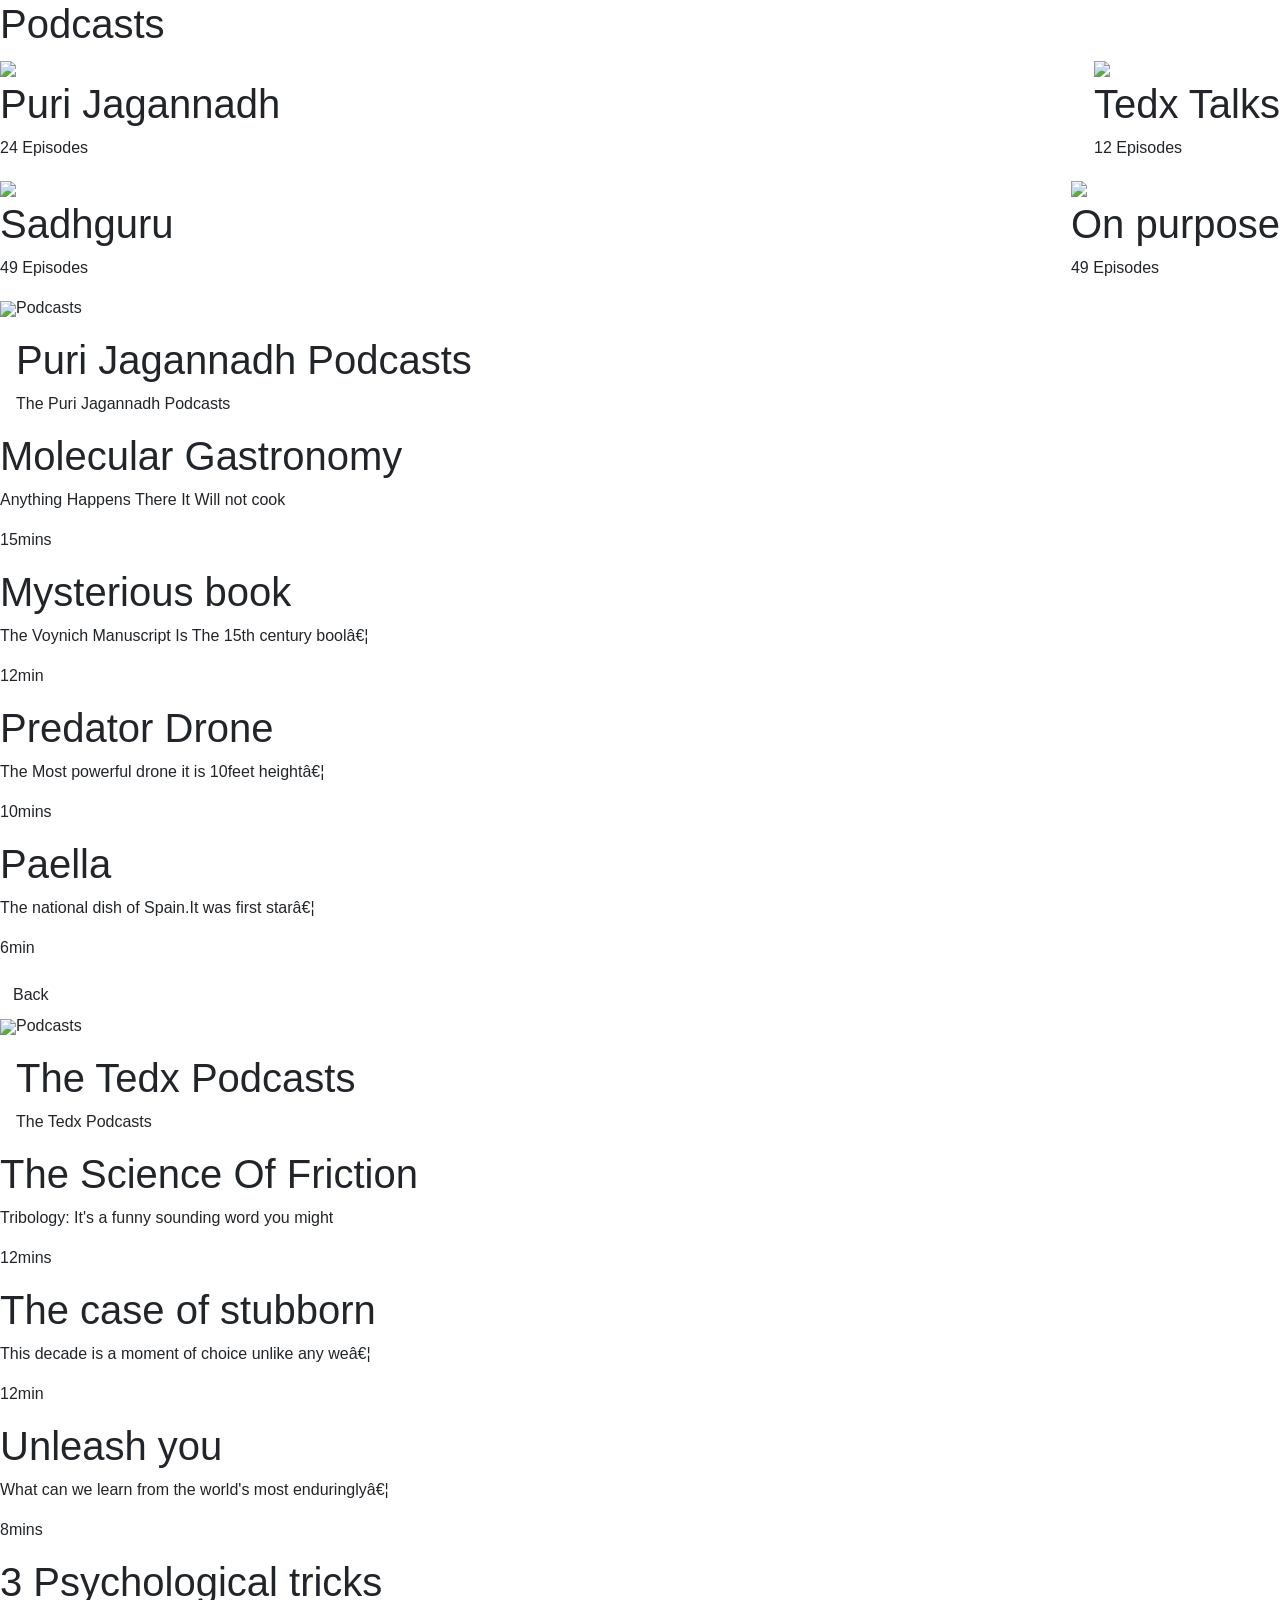
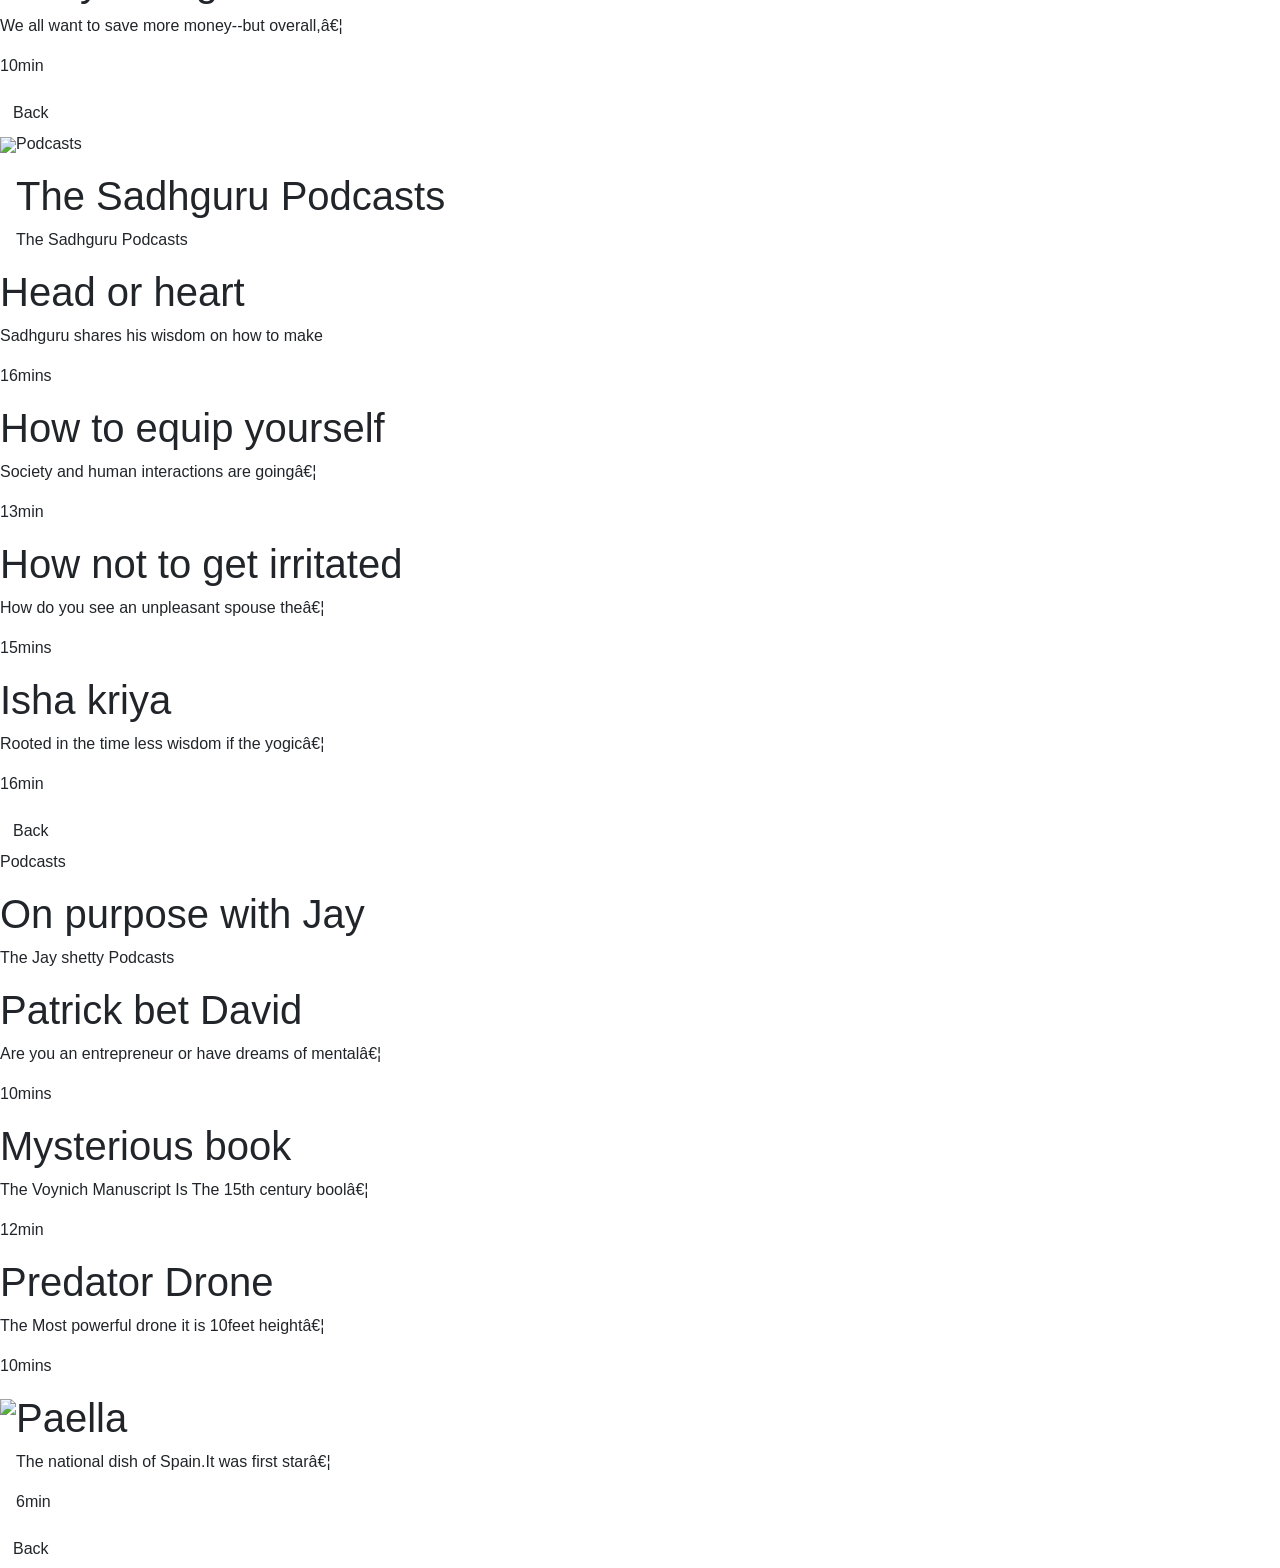
==== Day-04-Podcast-App/index.html @ 9a7e5b12 "Day 04 - Podcast app UI with multi section navigation This is the initial commit of the Podcast App " ====
<!DOCTYPE html>
<html>

<head>
    <link rel="stylesheet" href="style.css">
    <link rel="stylesheet" href="https://stackpath.bootstrapcdn.com/bootstrap/4.5.2/css/bootstrap.min.css" integrity="sha384-JcKb8q3iqJ61gNV9KGb8thSsNjpSL0n8PARn9HuZOnIxN0hoP+VmmDGMN5t9UJ0Z" crossorigin="anonymous">
    <script src="https://code.jquery.com/jquery-3.5.1.slim.min.js" integrity="sha384-DfXdz2htPH0lsSSs5nCTpuj/zy4C+OGpamoFVy38MVBnE+IbbVYUew+OrCXaRkfj" crossorigin="anonymous"></script>
    <script src="https://cdn.jsdelivr.net/npm/popper.js@1.16.1/dist/umd/popper.min.js" integrity="sha384-9/reFTGAW83EW2RDu2S0VKaIzap3H66lZH81PoYlFhbGU+6BZp6G7niu735Sk7lN" crossorigin="anonymous"></script>
    <script src="https://stackpath.bootstrapcdn.com/bootstrap/4.5.2/js/bootstrap.min.js" integrity="sha384-B4gt1jrGC7Jh4AgTPSdUtOBvfO8shuf57BaghqFfPlYxofvL8/KUEfYiJOMMV+rV" crossorigin="anonymous"></script>
</head>

<body>
    <div id="sectionPodcasts">
        <div class="first-slide">
            <h1>
                Podcasts
            </h1>
        </div>
        <div>
            <div class=" second-slide-container d-flex flex-row justify-content-between ">
                <div>
                    <img onclick="display ('sectionPuri')" class="second-slide" src="https://d2clawv67efefq.cloudfront.net/ccbp-static-website/puri-jagannadh-img.png" />
                    <h1 onclick="display ('sectionPuri')" class="second-slide-heading">Puri Jagannadh</h1>
                    <p onclick="display ('sectionPuri')" class="second-slide-para">24 Episodes </p>
                </div>
                <div>
                    <img onclick="display ('sectionTedx')" class="second-slide" src="https://d2clawv67efefq.cloudfront.net/ccbp-static-website/tedx-img.png" />
                    <h1 onclick="display ('sectionTedx')" class="second-slide-heading">Tedx Talks </h1>
                    <p onclick="display ('sectionTedx')" class="second-slide-para">12 Episodes</p>
                </div>
            </div>
            <div class="second-slide-container d-flex flex-row justify-content-between">
                <div>
                    <img onclick="display ('sectionSadhu')" class="second-slide" src="https://d2clawv67efefq.cloudfront.net/ccbp-static-website/sadhguru-img.png" />
                    <h1 onclick="display ('sectionSadhu')" class="second-slide-heading">Sadhguru </h1>
                    <p onclick="display ('sectionSadhu')" class="second-slide-para">49 Episodes</p>
                </div>
                <div>
                    <img onclick="display ('sectionOnpurpose')" class="second-slide" src="https://d2clawv67efefq.cloudfront.net/ccbp-static-website/on-purpose-img.png" />
                    <h1 onclick="display ('sectionOnpurpose')" class="second-slide-heading">On purpose</h1>
                    <p onclick="display ('sectionOnpurpose')" class="second-slide-para">49 Episodes</p>
                </div>
            </div>
        </div>
    </div>
    <div id="sectionPuri">
        <div class="podcasts-puri  puri-card d-flex flex-row">
            <div class="third-slide">
                <img class="second-slide" src="https://d2clawv67efefq.cloudfront.net/ccbp-static-website/puri-jagannadh-img.png" />
            </div>
            <div class="puri-text">
                <p class="puri-card-para">Podcasts</p>
                <h1 class="puri-card-heading">Puri Jagannadh Podcasts</h1>
                <p class="puri-card-para">The Puri Jagannadh Podcasts</p>
            </div>
        </div>
        <div class="d-flex flex-row">
            <div class="third-slide">
                <div class="episodes embed-responsive embed-responsive-16by9">
                    <iframe class="embed-responsive-item" src="https://www.youtube.com/embed/L6t_muBDQiQ?rel=0" allowfullscreen></iframe>
                </div>
            </div>
            <div class="puri-text">
                <h1 class="puri-texts-headings">Molecular Gastronomy</h1>
                <p class="puri-card-paras">Anything Happens There It Will not cook</p>
                <p class="puri-card-para-time">15mins</p>
            </div>
        </div>
        <div class="d-flex flex-row">
            <div class="third-slide">
                <div class="episodes embed-responsive embed-responsive-16by9">
                    <iframe class="embed-responsive-item" src="https://www.youtube.com/embed/tOHTQ7WHcN8?rel=0" allowfullscreen></iframe>
                </div>
            </div>
            <div class="puri-text">
                <h1 class="puri-texts-headings">Mysterious book</h1>
                <p class="puri-card-paras">The Voynich Manuscript Is The 15th century bool…</p>
                <p class="puri-card-para-time">12min</p>
            </div>
        </div>
        <div class="d-flex flex-row">
            <div class="third-slide">
                <div class="episodes embed-responsive embed-responsive-16by9">
                    <iframe class="embed-responsive-item" src="https://www.youtube.com/embed/LLkJDiXdVnM?rel=0" allowfullscreen></iframe>
                </div>
            </div>
            <div class="puri-text">
                <h1 class="puri-texts-headings">Predator Drone </h1>
                <p class="puri-card-paras">The Most powerful drone it is 10feet height…</p>
                <p class="puri-card-para-time">10mins</p>
            </div>
        </div>
        <div class="d-flex flex-row">
            <div class="third-slide">
                <div class="episodes embed-responsive embed-responsive-16by9">
                    <iframe class="embed-responsive-item" src="https://www.youtube.com/embed/0hTbGK8qqy8?rel=0" allowfullscreen></iframe>
                </div>
            </div>
            <div class="puri-text">
                <h1 class="puri-texts-headings">Paella</h1>
                <p class="puri-card-paras">The national dish of Spain.It was first star…</p>
                <p class="puri-card-para-time">6min</p>
            </div>
        </div>
        <div class="button-back">
            <button onclick="display ('sectionPodcasts')" class="btn button-back-border">Back </button>
        </div>
    </div>
    <div id="sectionTedx">
        <div class="podcasts-puri  puri-card d-flex flex-row">
            <div class="third-slide">
                <img class="second-slide" src="https://d2clawv67efefq.cloudfront.net/ccbp-static-website/tedx-img.png" />
            </div>
            <div class="puri-text">
                <p class="puri-card-para">Podcasts</p>
                <h1 class="puri-card-heading">The Tedx Podcasts</h1>
                <p class="puri-card-para">The Tedx Podcasts</p>
            </div>
        </div>
        <div class="d-flex flex-row">
            <div class="third-slide">
                <div class="episodes embed-responsive embed-responsive-16by9">
                    <iframe class="embed-responsive-item" src="https://www.youtube.com/embed/bCucggordMM?rel=0" allowfullscreen></iframe>
                </div>
            </div>
            <div class="puri-text">
                <h1 class="puri-texts-headings">The Science Of Friction </h1>
                <p class="puri-card-paras">Tribology: It's a funny sounding word you might</p>
                <p class="puri-card-para-time">12mins</p>
            </div>
        </div>
        <div class="d-flex flex-row">
            <div class="third-slide">
                <div class="episodes embed-responsive embed-responsive-16by9">
                    <iframe class="embed-responsive-item" src="https://www.youtube.com/embed/KVVW5eGiETI?rel=0" allowfullscreen></iframe>
                </div>
            </div>
            <div class="puri-text">
                <h1 class="puri-texts-headings">The case of stubborn</h1>
                <p class="puri-card-paras">This decade is a moment of choice unlike any we…</p>
                <p class="puri-card-para-time">12min</p>
            </div>
        </div>
        <div class="d-flex flex-row">
            <div class="third-slide">
                <div class="episodes embed-responsive embed-responsive-16by9">
                    <iframe class="embed-responsive-item" src="https://www.youtube.com/embed/PDcKWOKq93s?rel=0" allowfullscreen></iframe>
                </div>
            </div>
            <div class="puri-text">
                <h1 class="puri-texts-headings">Unleash you </h1>
                <p class="puri-card-paras">What can we learn from the world's most enduringly…</p>
                <p class="puri-card-para-time">8mins</p>
            </div>
        </div>
        <div class="d-flex flex-row">
            <div class="third-slide">
                <div class="episodes embed-responsive embed-responsive-16by9">
                    <iframe class="embed-responsive-item" src="https://www.youtube.com/embed/DOisAG9yoNk?rel=0" allowfullscreen></iframe>
                </div>
            </div>
            <div class="puri-text">
                <h1 class="puri-texts-headings">3 Psychological tricks</h1>
                <p class="puri-card-paras">We all want to save more money--but overall,…</p>
                <p class="puri-card-para-time">10min</p>
            </div>
        </div>
        <div class="button-back">
            <button onclick="display ('sectionPodcasts')" class="btn button-back-border">Back </button>
        </div>
    </div>
    <div id="sectionSadhu">
        <div class="podcasts-puri  puri-card d-flex flex-row">
            <div class="third-slide">
                <img class="second-slide" src="https://d1tgh8fmlzexmh.cloudfront.net/ccbp-static-website/sadhguru-img.png" />
            </div>
            <div class="puri-text">
                <p class="puri-card-para">Podcasts</p>
                <h1 class="puri-card-heading">The Sadhguru Podcasts</h1>
                <p class="puri-card-para">The Sadhguru Podcasts</p>
            </div>
        </div>
        <div class="d-flex flex-row">
            <div class="third-slide">
                <div class="episodes embed-responsive embed-responsive-16by9">
                    <iframe class="embed-responsive-item" src="https://www.youtube.com/embed/DOisAG9yoNk?rel=0" allowfullscreen></iframe>
                </div>
            </div>
            <div class="puri-text">
                <h1 class="puri-texts-headings">Head or heart</h1>
                <p class="puri-card-paras">Sadhguru shares his wisdom on how to make</p>
                <p class="puri-card-para-time">16mins</p>
            </div>
        </div>
        <div class="d-flex flex-row">
            <div class="third-slide">
                <div class="third-slide">
                    <div class="episodes embed-responsive embed-responsive-16by9">
                        <iframe class="embed-responsive-item" src="https://www.youtube.com/embed/DOisAG9yoNk?rel=0" allowfullscreen></iframe>
                    </div>
                </div>
            </div>
            <div class="puri-text">
                <h1 class="puri-texts-headings">How to equip yourself</h1>
                <p class="puri-card-paras">Society and human interactions are going…</p>
                <p class="puri-card-para-time">13min</p>
            </div>
        </div>
        <div class="d-flex flex-row">
            <div class="third-slide">
                <div class="episodes embed-responsive embed-responsive-16by9">
                    <iframe class="embed-responsive-item" src="https://www.youtube.com/embed/DOisAG9yoNk?rel=0" allowfullscreen></iframe>
                </div>
            </div>
            <div class="puri-text">
                <h1 class="puri-texts-headings">How not to get irritated</h1>
                <p class="puri-card-paras">How do you see an unpleasant spouse the…</p>
                <p class="puri-card-para-time">15mins</p>
            </div>
        </div>
        <div class="d-flex flex-row">
            <div class="third-slide">
                <div class="episodes embed-responsive embed-responsive-16by9">
                    <iframe class="embed-responsive-item" src="https://www.youtube.com/embed/DOisAG9yoNk?rel=0" allowfullscreen></iframe>
                </div>
            </div>
            <div class="puri-text">
                <h1 class="puri-texts-headings">Isha kriya</h1>
                <p class="puri-card-paras">Rooted in the time less wisdom if the yogic…</p>
                <p class="puri-card-para-time">16min</p>
            </div>
        </div>
        <div class="button-back">
            <button onclick="display ('sectionPodcasts')" class="btn button-back-border">Back </button>
        </div>
    </div>
    <div id="sectionOnpurpose">
        <div class="podcasts-puri  puri-card d-flex flex-row">
            <div class="third-slide">
                <div class="episodes embed-responsive embed-responsive-16by9">
                    <iframe class="embed-responsive-item" src="https://www.youtube.com/embed/DOisAG9yoNk?rel=0" allowfullscreen></iframe>
                </div>
            </div>
            <div class="puri-text">
                <p class="puri-card-para">Podcasts</p>
                <h1 class="puri-card-heading"> On purpose with Jay</h1>
                <p class="puri-card-para">The Jay shetty Podcasts</p>
            </div>
        </div>
        <div class="d-flex flex-row">
            <div class="third-slide">
                <div class="episodes embed-responsive embed-responsive-16by9">
                    <iframe class="embed-responsive-item" src="https://www.youtube.com/embed/DOisAG9yoNk?rel=0" allowfullscreen></iframe>
                </div>
            </div>
            <div class="puri-text">
                <h1 class="puri-texts-headings">Patrick bet David</h1>
                <p class="puri-card-paras">Are you an entrepreneur or have dreams of mental…</p>
                <p class="puri-card-para-time">10mins</p>
            </div>
        </div>
        <div class="d-flex flex-row">
            <div class="third-slide">
                <div class="episodes embed-responsive embed-responsive-16by9">
                    <iframe class="embed-responsive-item" src="https://www.youtube.com/embed/DOisAG9yoNk?rel=0" allowfullscreen></iframe>
                </div>
            </div>
            <div class="puri-text">
                <h1 class="puri-texts-headings">Mysterious book</h1>
                <p class="puri-card-paras">The Voynich Manuscript Is The 15th century bool…</p>
                <p class="puri-card-para-time">12min</p>
            </div>
        </div>
        <div class="d-flex flex-row">
            <div class="third-slide">
                <div class="episodes embed-responsive embed-responsive-16by9">
                    <iframe class="embed-responsive-item" src="https://www.youtube.com/embed/DOisAG9yoNk?rel=0" allowfullscreen></iframe>
                </div>
            </div>
            <div class="puri-text">
                <h1 class="puri-texts-headings">Predator Drone </h1>
                <p class="puri-card-paras">The Most powerful drone it is 10feet height…</p>
                <p class="puri-card-para-time">10mins</p>
            </div>
        </div>
        <div class="d-flex flex-row">
            <div class="third-slide">
                <img class="second-slide" src="https://d1tgh8fmlzexmh.cloudfront.net/ccbp-static-website/on-purpose-img.png" />
            </div>
            <div class="puri-text">
                <h1 class="puri-texts-headings">Paella</h1>
                <p class="puri-card-paras">The national dish of Spain.It was first star…</p>
                <p class="puri-card-para-time">6min</p>
            </div>
        </div>
        <div class="button-back">
            <button onclick="display ('sectionPodcasts')" class="btn button-back-border">Back </button>
        </div>
    </div>
    <script type="text/javascript" src="https://new-assets.ccbp.in/frontend/content/static-ccbp-ui-kit/static-ccbp-ui-kit.js"></script>
</body>

</html>
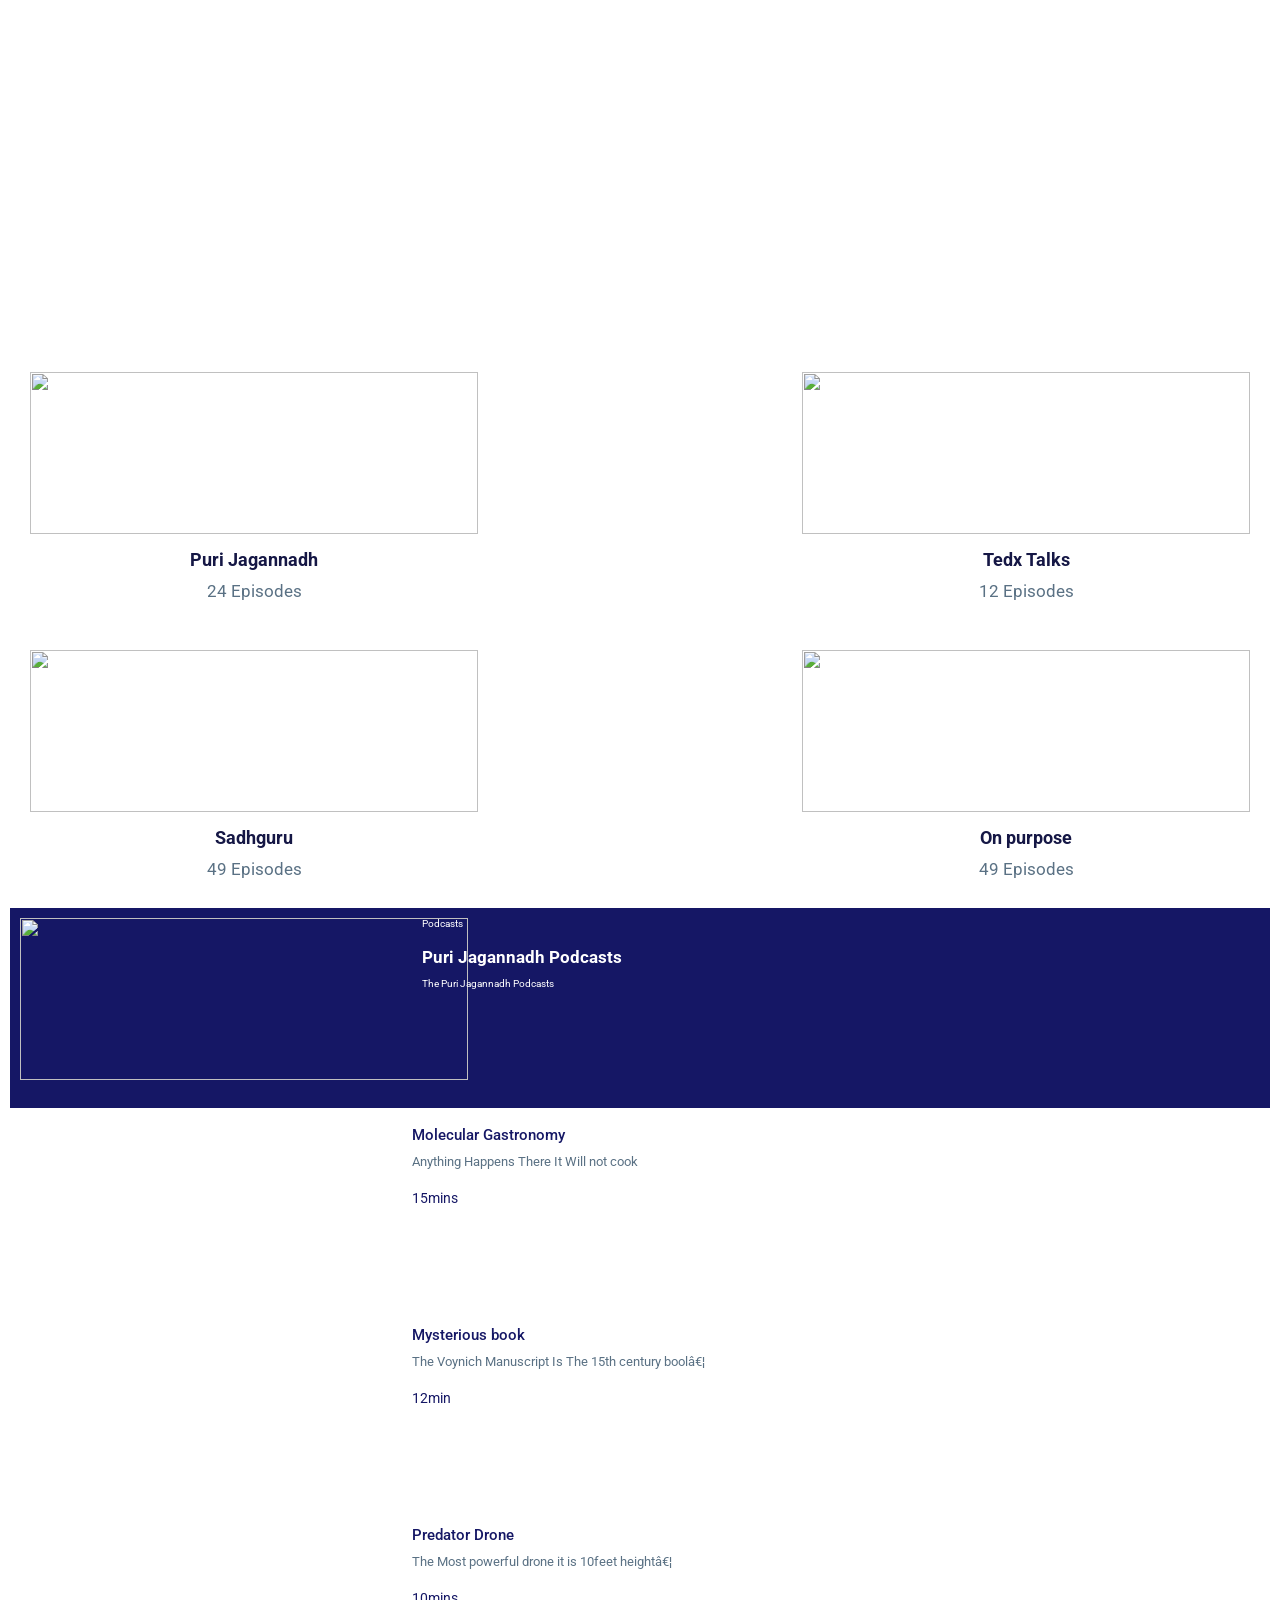
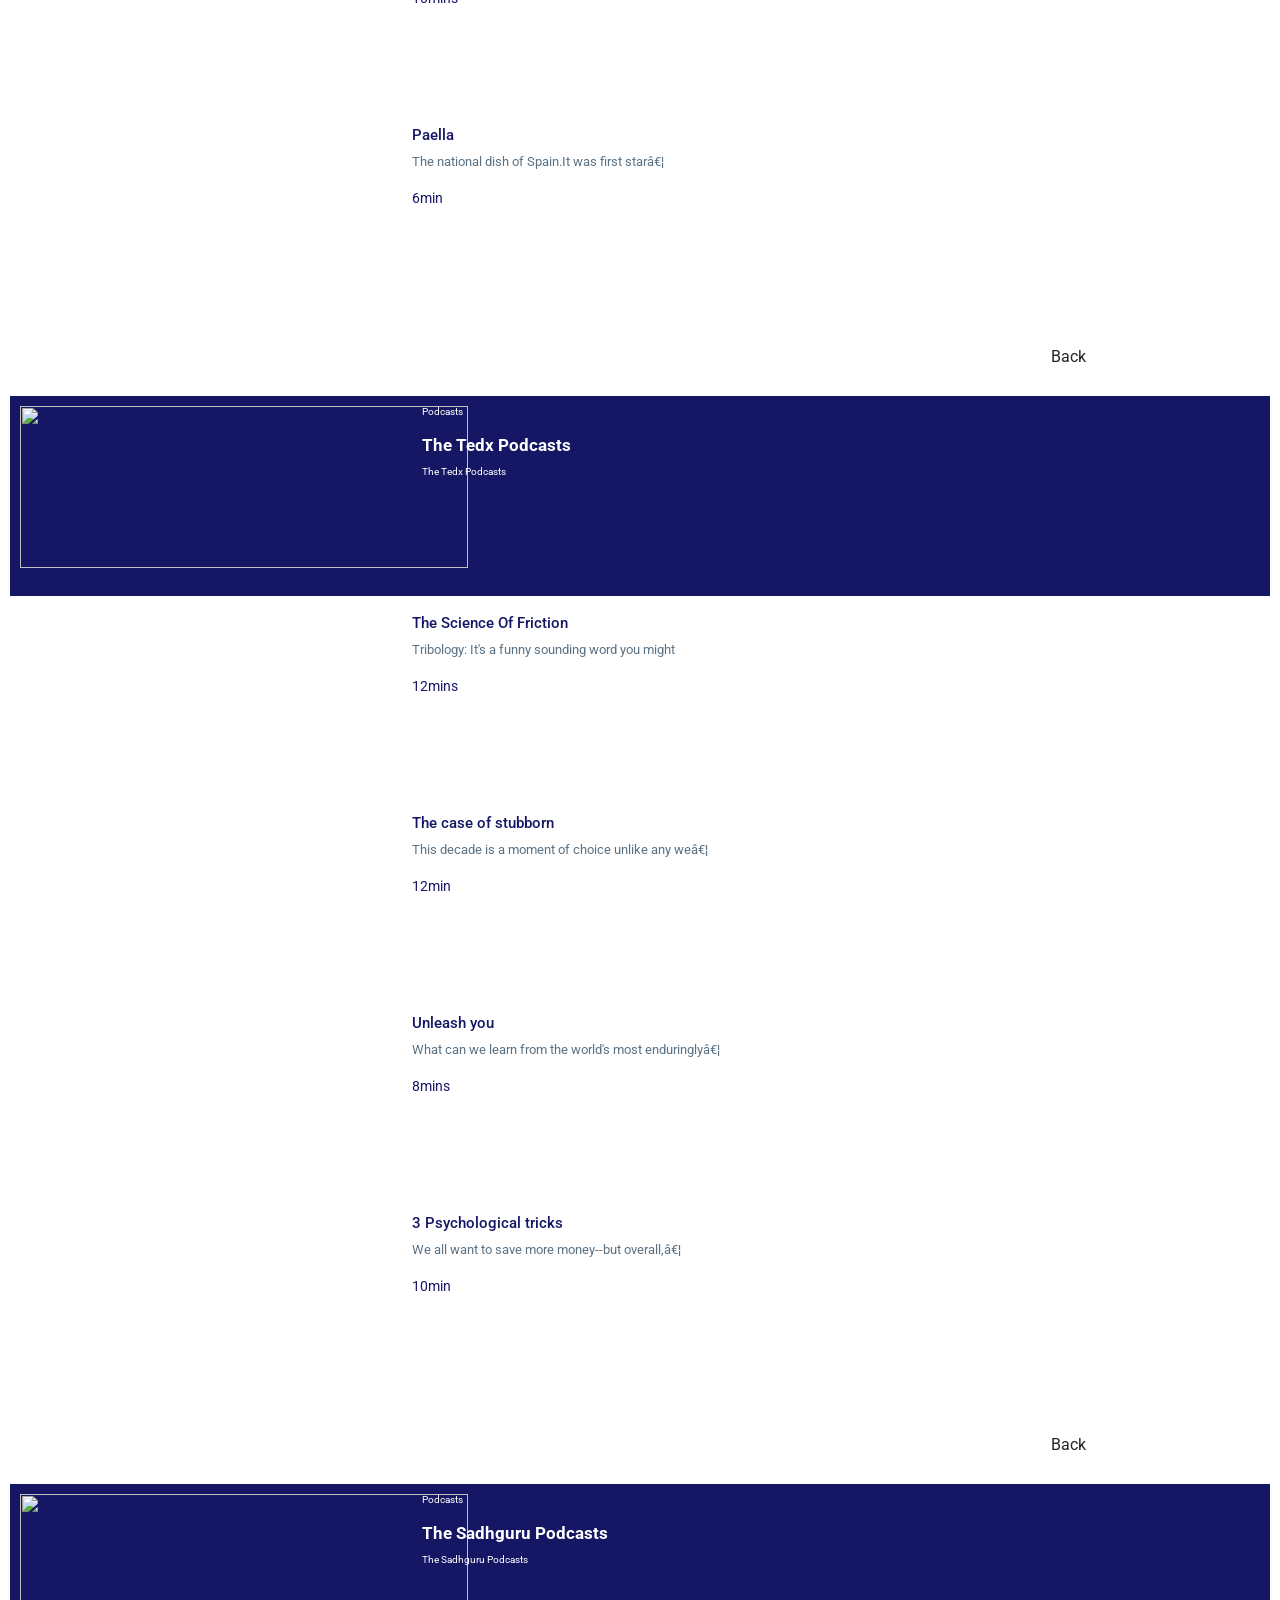
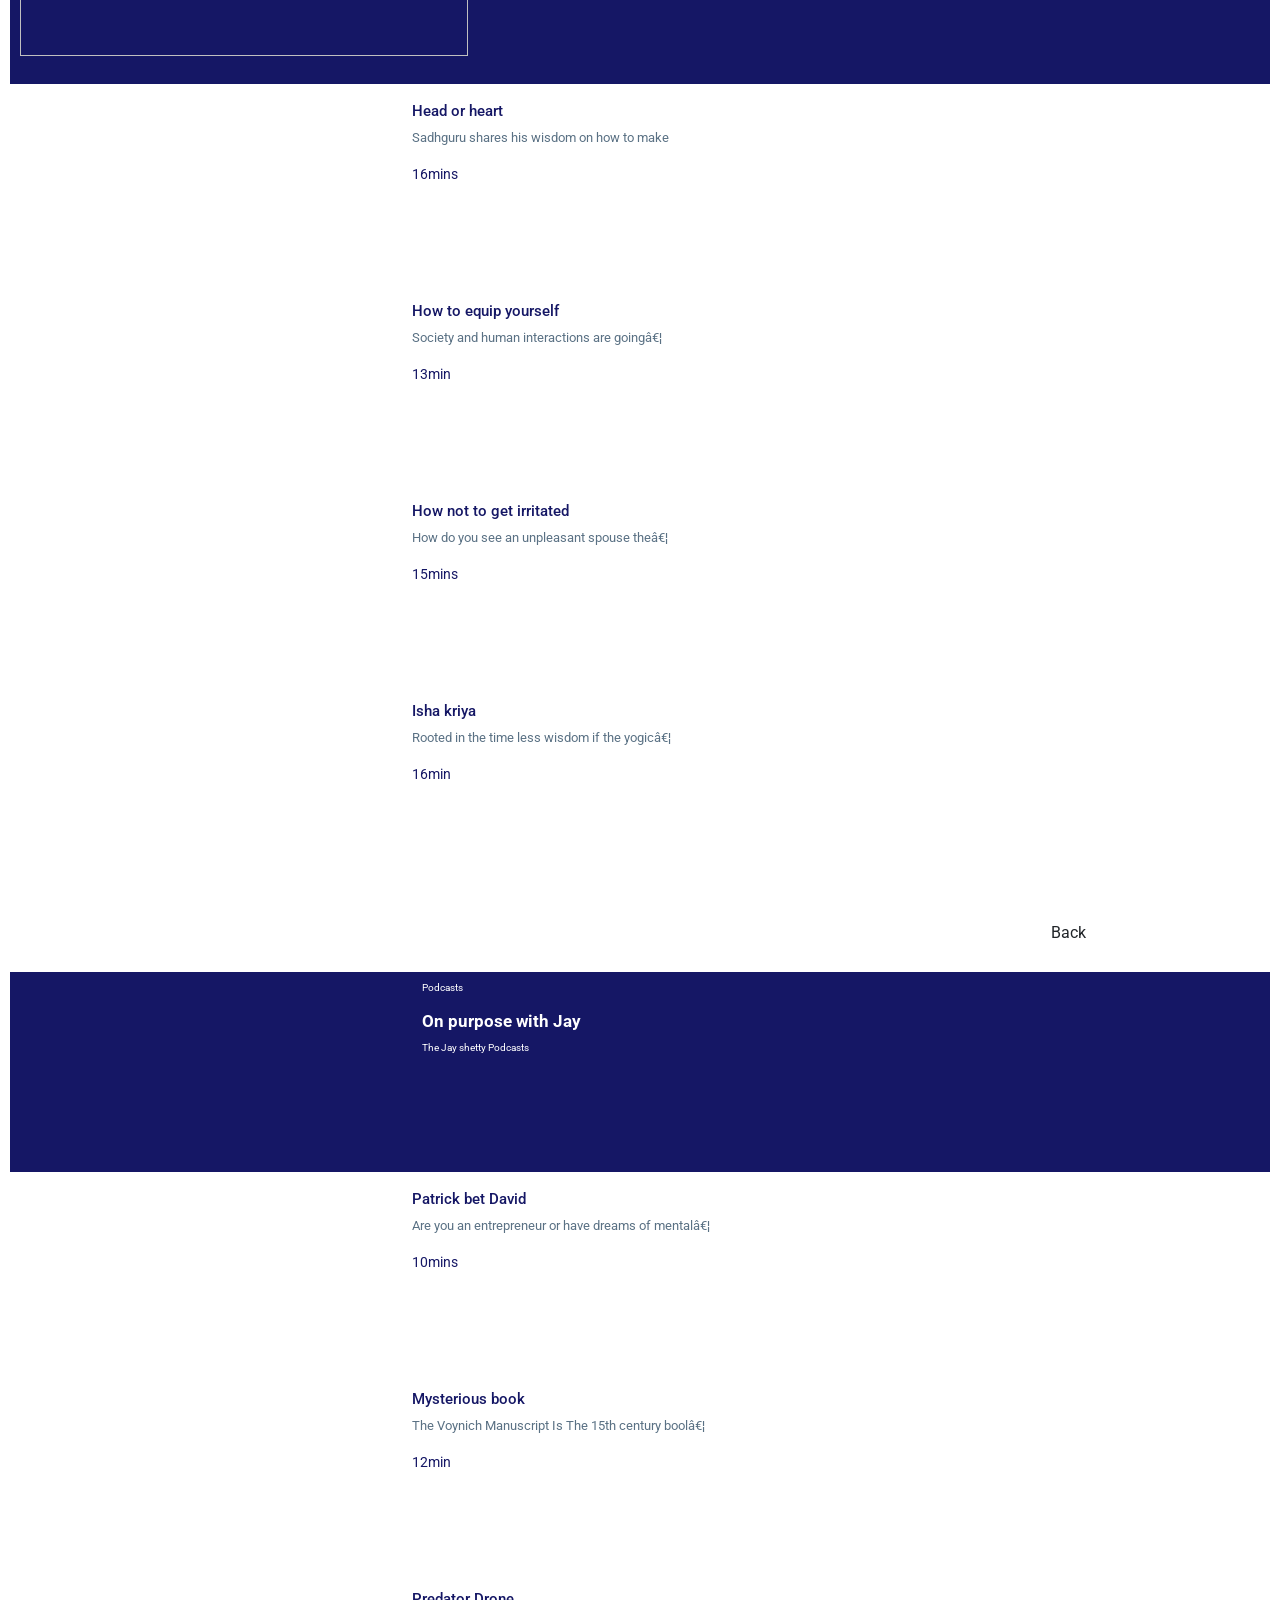
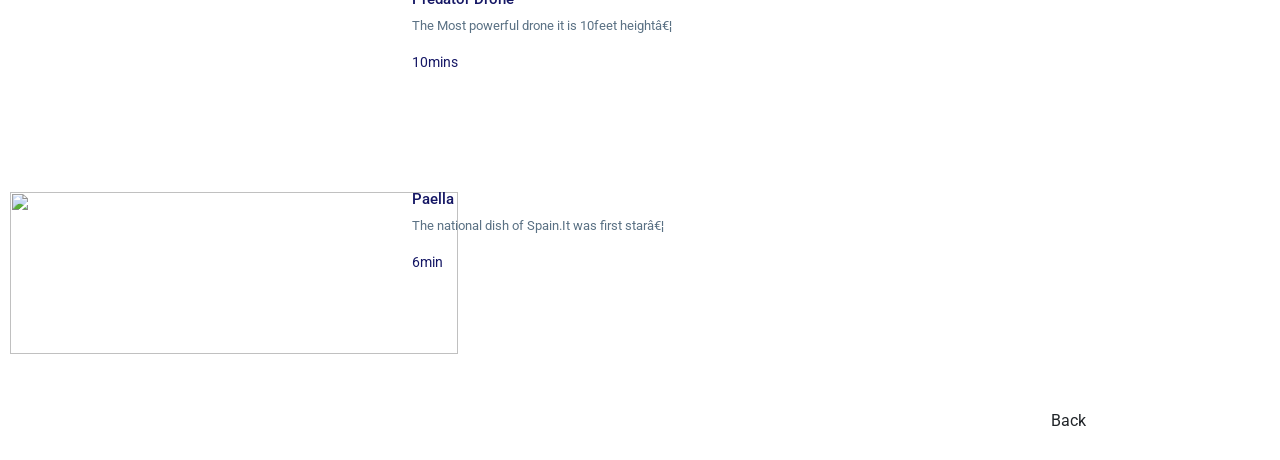
==== commit e767c05d: "Day 04 - Podcast app UI with multi section navigation" ====
--- a/Day-04-Podcast-App/index.html
+++ b/Day-04-Podcast-App/index.html
@@ -19,26 +19,26 @@
         <div>
             <div class=" second-slide-container d-flex flex-row justify-content-between ">
                 <div>
-                    <img onclick="display ('sectionPuri')" class="second-slide" src="https://d2clawv67efefq.cloudfront.net/ccbp-static-website/puri-jagannadh-img.png" />
-                    <h1 onclick="display ('sectionPuri')" class="second-slide-heading">Puri Jagannadh</h1>
-                    <p onclick="display ('sectionPuri')" class="second-slide-para">24 Episodes </p>
+                    <img onclick="display('sectionPuri')" class="second-slide" src="https://d2clawv67efefq.cloudfront.net/ccbp-static-website/puri-jagannadh-img.png" />
+                    <h1 onclick="display('sectionPuri')" class="second-slide-heading">Puri Jagannadh</h1>
+                    <p onclick="display('sectionPuri')" class="second-slide-para">24 Episodes </p>
                 </div>
                 <div>
-                    <img onclick="display ('sectionTedx')" class="second-slide" src="https://d2clawv67efefq.cloudfront.net/ccbp-static-website/tedx-img.png" />
-                    <h1 onclick="display ('sectionTedx')" class="second-slide-heading">Tedx Talks </h1>
-                    <p onclick="display ('sectionTedx')" class="second-slide-para">12 Episodes</p>
+                    <img onclick="display('sectionTedx')" class="second-slide" src="https://d2clawv67efefq.cloudfront.net/ccbp-static-website/tedx-img.png" />
+                    <h1 onclick="display('sectionTedx')" class="second-slide-heading">Tedx Talks </h1>
+                    <p onclick="display('sectionTedx')" class="second-slide-para">12 Episodes</p>
                 </div>
             </div>
             <div class="second-slide-container d-flex flex-row justify-content-between">
                 <div>
-                    <img onclick="display ('sectionSadhu')" class="second-slide" src="https://d2clawv67efefq.cloudfront.net/ccbp-static-website/sadhguru-img.png" />
-                    <h1 onclick="display ('sectionSadhu')" class="second-slide-heading">Sadhguru </h1>
-                    <p onclick="display ('sectionSadhu')" class="second-slide-para">49 Episodes</p>
+                    <img onclick="display('sectionSadhu')" class="second-slide" src="https://d2clawv67efefq.cloudfront.net/ccbp-static-website/sadhguru-img.png" />
+                    <h1 onclick="display('sectionSadhu')" class="second-slide-heading">Sadhguru </h1>
+                    <p onclick="display('sectionSadhu')" class="second-slide-para">49 Episodes</p>
                 </div>
                 <div>
-                    <img onclick="display ('sectionOnpurpose')" class="second-slide" src="https://d2clawv67efefq.cloudfront.net/ccbp-static-website/on-purpose-img.png" />
-                    <h1 onclick="display ('sectionOnpurpose')" class="second-slide-heading">On purpose</h1>
-                    <p onclick="display ('sectionOnpurpose')" class="second-slide-para">49 Episodes</p>
+                    <img onclick="display('sectionOnpurpose')" class="second-slide" src="https://d2clawv67efefq.cloudfront.net/ccbp-static-website/on-purpose-img.png" />
+                    <h1 onclick="display('sectionOnpurpose')" class="second-slide-heading">On purpose</h1>
+                    <p onclick="display('sectionOnpurpose')" class="second-slide-para">49 Episodes</p>
                 </div>
             </div>
         </div>
@@ -103,7 +103,7 @@
             </div>
         </div>
         <div class="button-back">
-            <button onclick="display ('sectionPodcasts')" class="btn button-back-border">Back </button>
+            <button onclick="display('sectionPodcasts')" class="btn button-back-border">Back </button>
         </div>
     </div>
     <div id="sectionTedx">
@@ -166,7 +166,7 @@
             </div>
         </div>
         <div class="button-back">
-            <button onclick="display ('sectionPodcasts')" class="btn button-back-border">Back </button>
+            <button onclick="display('sectionPodcasts')" class="btn button-back-border">Back </button>
         </div>
     </div>
     <div id="sectionSadhu">
@@ -231,7 +231,7 @@
             </div>
         </div>
         <div class="button-back">
-            <button onclick="display ('sectionPodcasts')" class="btn button-back-border">Back </button>
+            <button onclick="display('sectionPodcasts')" class="btn button-back-border">Back </button>
         </div>
     </div>
     <div id="sectionOnpurpose">
@@ -294,7 +294,7 @@
             </div>
         </div>
         <div class="button-back">
-            <button onclick="display ('sectionPodcasts')" class="btn button-back-border">Back </button>
+            <button onclick="display('sectionPodcasts')" class="btn button-back-border">Back </button>
         </div>
     </div>
     <script type="text/javascript" src="https://new-assets.ccbp.in/frontend/content/static-ccbp-ui-kit/static-ccbp-ui-kit.js"></script>
--- a/Day-04-Podcast-App/style.css
+++ b/Day-04-Podcast-App/style.css
@@ -0,0 +1,90 @@
+@import url('https://fonts.googleapis.com/css2?family=Bree+Serif&family=Caveat:wght@400;700&family=Lobster&family=Monoton&family=Open+Sans:ital,wght@0,400;0,700;1,400;1,700&family=Playfair+Display+SC:ital,wght@0,400;0,700;1,700&family=Playfair+Display:ital,wght@0,400;0,700;1,700&family=Roboto:ital,wght@0,400;0,700;1,400;1,700&family=Source+Sans+Pro:ital,wght@0,400;0,700;1,700&family=Work+Sans:ital,wght@0,400;0,700;1,700&display=swap');
+
+.first-slide {
+    background-image: url("https://d2clawv67efefq.cloudfront.net/ccbp-static-website/podcasts-bg.png");
+    height: 38vh;
+    background-size: cover;
+    color: #ffffff;
+}
+
+.second-slide-container {
+    padding-left: 20px;
+    padding-right: 20px;
+    margin: 10px;
+    padding-top: 20px;
+}
+
+.second-slide {
+    width: 35vw;
+    height: 18vh;
+}
+
+.third-slide {
+    margin: 10px;
+    width: 30vw;
+    height: 20vh;
+}
+
+.second-slide-heading {
+    font-size: 18px;
+    text-align: center;
+    margin-top: 15px;
+    color: #151745;
+    font-weight: bold;
+}
+
+.second-slide-para {
+    font-size: 17px;
+    color: #5a7184;
+    text-align: center;
+}
+
+.podcasts-puri {
+    background-color: #151765;
+}
+
+.puri-card {
+    margin: 10px;
+}
+
+.puri-text {
+    color: #ffffff;
+    margin: 8px;
+}
+
+.puri-texts-headings {
+    color: #151765;
+    font-size: 15px;
+}
+
+.puri-card-heading {
+    font-size: 17px;
+    color: #ffffff;
+    font-weight: bold;
+}
+
+.puri-card-paras {
+    color: #5a7184;
+    font-size: 13px;
+}
+
+.puri-card-para-time {
+    color: #151765;
+    font-size: 14px;
+}
+
+.puri-card-para {
+    font-size: 10px;
+}
+
+.button-back {
+    text-align: end;
+    margin: 20px;
+}
+
+.button-back-border {
+    border-radius: 20px;
+    background-color: #151765;
+    color: #ffffff;
+    width: 30vw;
+}
